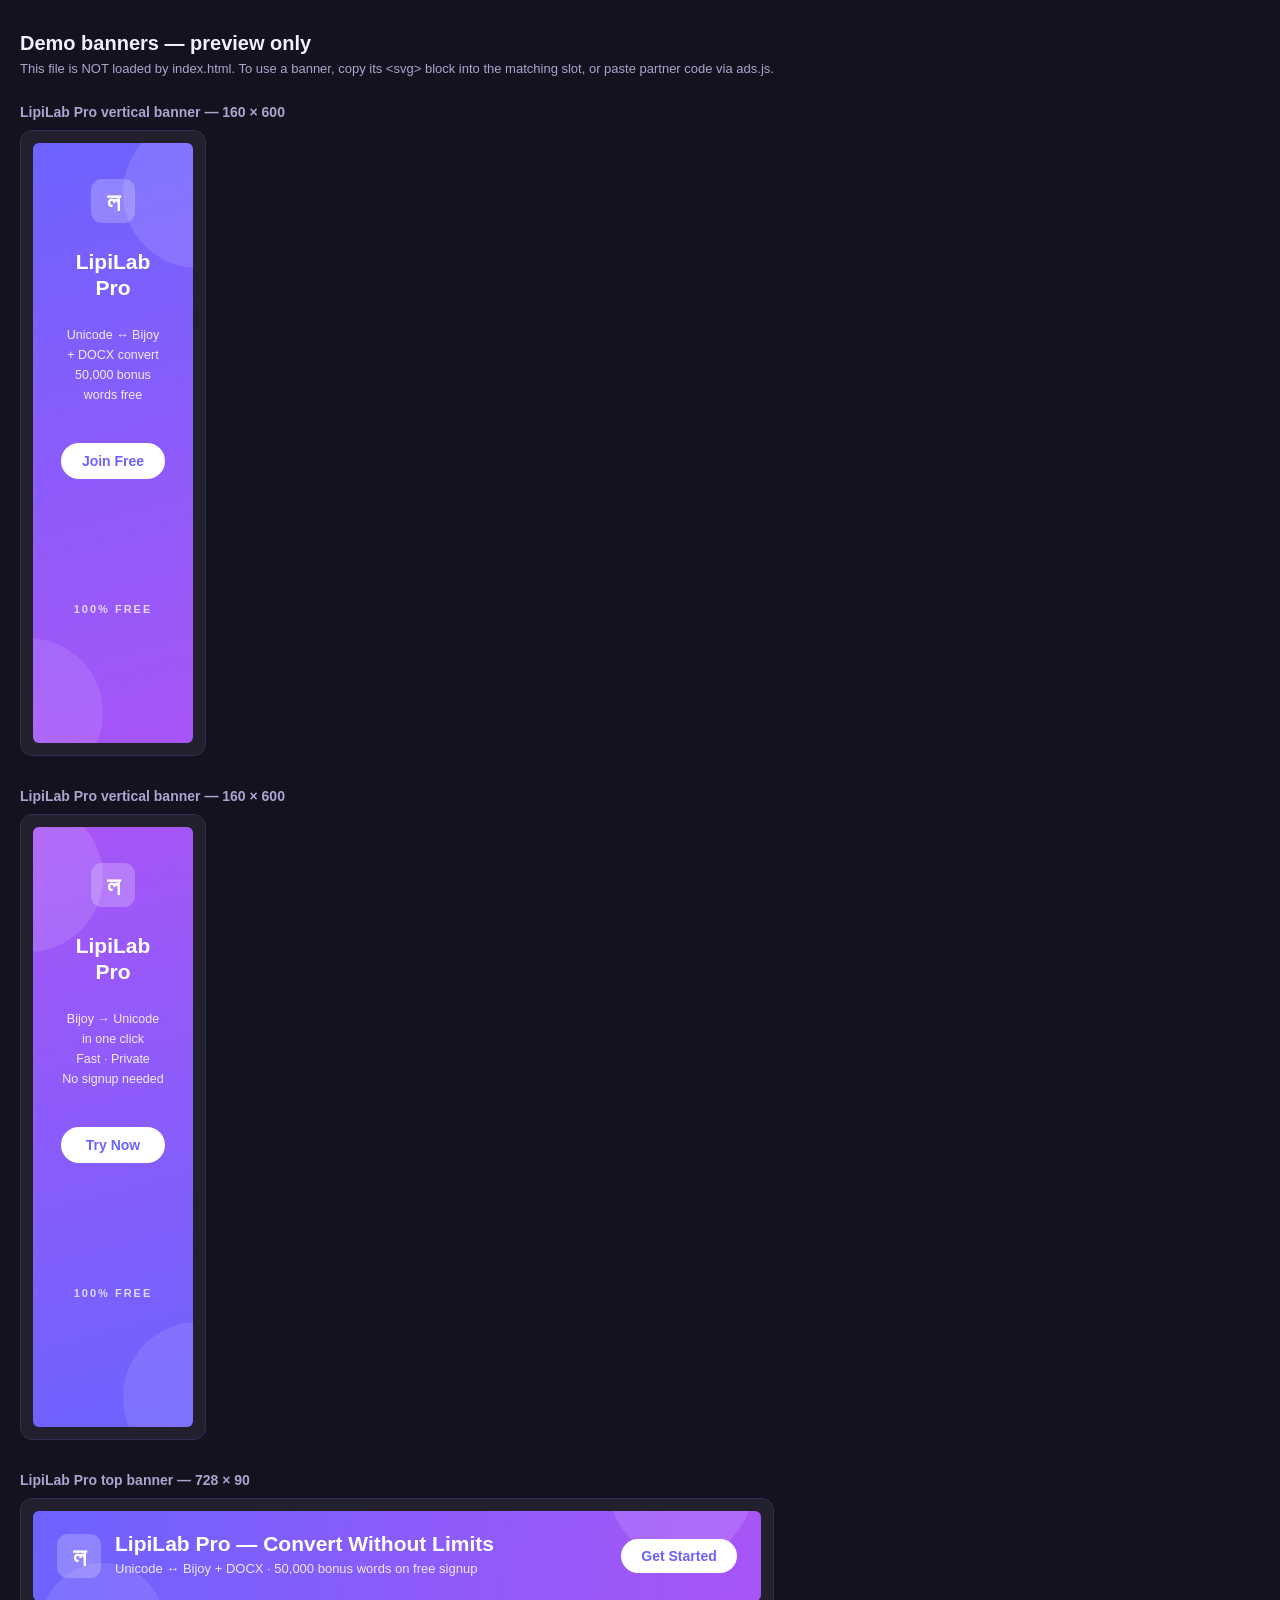
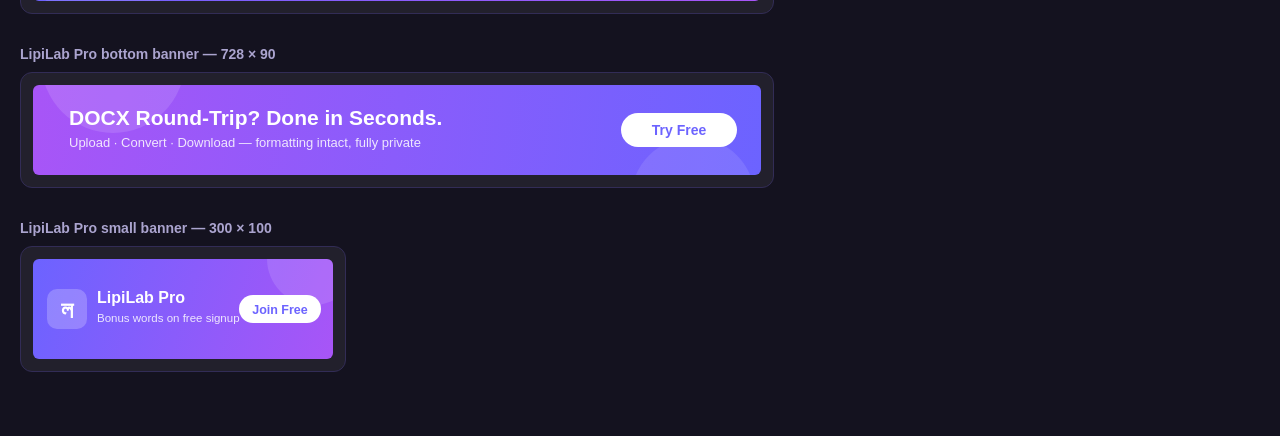
==== demo-banners.html @ 905c6a1e "Update site with points wallet, history and server quota - Split frontend into index/app/styles/part" ====
<!DOCTYPE html>
<html lang="en">
<head>
<meta charset="UTF-8">
<meta name="viewport" content="width=device-width, initial-scale=1.0">
<title>LipiLab — Demo banners (preview only)</title>
<style>
  body{ font-family:Arial,sans-serif; background:#14121f; color:#f2f0fb; margin:0; padding:32px 20px; }
  h1{ font-size:20px; margin:0 0 6px; }
  p.sub{ color:#aba4cf; font-size:13px; margin:0 0 28px; }
  section{ margin:0 0 32px; }
  h2{ font-size:14px; color:#aba4cf; margin:0 0 10px; font-weight:700; }
  .frame{ background:rgba(255,255,255,.06); border:1px solid #322c56; border-radius:12px; padding:12px; }
</style>
</head>
<body>
<h1>Demo banners — preview only</h1>
<p class="sub">This file is NOT loaded by index.html. To use a banner, copy its &lt;svg&gt; block into the matching slot, or paste partner code via ads.js.</p>
<section><h2>LipiLab Pro vertical banner — 160 × 600</h2><div class="frame" style="max-width:160px"><svg viewBox="0 0 160 600" width="100%" style="display:block;height:auto;border-radius:6px" role="img" aria-label="LipiLab Pro vertical banner">
    <defs>
      <linearGradient id="hsRailL" x1="0" y1="0" x2="160" y2="600" gradientUnits="userSpaceOnUse">
        <stop offset="0" stop-color="#6c63ff"/><stop offset="1" stop-color="#a855f7"/>
      </linearGradient>
    </defs>
    <rect width="160" height="600" fill="url(#hsRailL)"/>
    <circle cx="165" cy="50" r="75" fill="#ffffff" opacity="0.12"/>
    <circle cx="-5" cy="570" r="75" fill="#ffffff" opacity="0.10"/>
    <rect x="58" y="36" width="44" height="44" rx="11" fill="#ffffff" opacity="0.22"/>
    <text x="80" y="68" text-anchor="middle" font-family="'Noto Sans Bengali',sans-serif" font-size="26" font-weight="700" fill="#ffffff">ল</text>
    <text x="80" y="126" text-anchor="middle" font-family="Sora,Arial,sans-serif" font-size="21" font-weight="800" fill="#ffffff">LipiLab</text>
    <text x="80" y="152" text-anchor="middle" font-family="Sora,Arial,sans-serif" font-size="21" font-weight="800" fill="#ffffff">Pro</text>
    <text x="80" y="196" text-anchor="middle" font-family="Arial,sans-serif" font-size="12.5" fill="#ffffff" opacity="0.88">Unicode ↔ Bijoy</text>
    <text x="80" y="216" text-anchor="middle" font-family="Arial,sans-serif" font-size="12.5" fill="#ffffff" opacity="0.88">+ DOCX convert</text>
    <text x="80" y="236" text-anchor="middle" font-family="Arial,sans-serif" font-size="12.5" fill="#ffffff" opacity="0.88">50,000 bonus</text>
    <text x="80" y="256" text-anchor="middle" font-family="Arial,sans-serif" font-size="12.5" fill="#ffffff" opacity="0.88">words free</text>
    <rect x="28" y="300" width="104" height="36" rx="18" fill="#ffffff"/>
    <text x="80" y="323" text-anchor="middle" font-family="Arial,sans-serif" font-size="14" font-weight="700" fill="#6c63ff">Join Free</text>
    <text x="80" y="470" text-anchor="middle" font-family="Arial,sans-serif" font-size="11" font-weight="700" letter-spacing="2" fill="#ffffff" opacity="0.75">100% FREE</text>
  </svg></div></section>
<section><h2>LipiLab Pro vertical banner — 160 × 600</h2><div class="frame" style="max-width:160px"><svg viewBox="0 0 160 600" width="100%" style="display:block;height:auto;border-radius:6px" role="img" aria-label="LipiLab Pro vertical banner">
    <defs>
      <linearGradient id="hsRailR" x1="0" y1="0" x2="160" y2="600" gradientUnits="userSpaceOnUse">
        <stop offset="0" stop-color="#a855f7"/><stop offset="1" stop-color="#6c63ff"/>
      </linearGradient>
    </defs>
    <rect width="160" height="600" fill="url(#hsRailR)"/>
    <circle cx="-5" cy="50" r="75" fill="#ffffff" opacity="0.12"/>
    <circle cx="165" cy="570" r="75" fill="#ffffff" opacity="0.10"/>
    <rect x="58" y="36" width="44" height="44" rx="11" fill="#ffffff" opacity="0.22"/>
    <text x="80" y="68" text-anchor="middle" font-family="'Noto Sans Bengali',sans-serif" font-size="26" font-weight="700" fill="#ffffff">ল</text>
    <text x="80" y="126" text-anchor="middle" font-family="Sora,Arial,sans-serif" font-size="21" font-weight="800" fill="#ffffff">LipiLab</text>
    <text x="80" y="152" text-anchor="middle" font-family="Sora,Arial,sans-serif" font-size="21" font-weight="800" fill="#ffffff">Pro</text>
    <text x="80" y="196" text-anchor="middle" font-family="Arial,sans-serif" font-size="12.5" fill="#ffffff" opacity="0.88">Bijoy → Unicode</text>
    <text x="80" y="216" text-anchor="middle" font-family="Arial,sans-serif" font-size="12.5" fill="#ffffff" opacity="0.88">in one click</text>
    <text x="80" y="236" text-anchor="middle" font-family="Arial,sans-serif" font-size="12.5" fill="#ffffff" opacity="0.88">Fast · Private</text>
    <text x="80" y="256" text-anchor="middle" font-family="Arial,sans-serif" font-size="12.5" fill="#ffffff" opacity="0.88">No signup needed</text>
    <rect x="28" y="300" width="104" height="36" rx="18" fill="#ffffff"/>
    <text x="80" y="323" text-anchor="middle" font-family="Arial,sans-serif" font-size="14" font-weight="700" fill="#6c63ff">Try Now</text>
    <text x="80" y="470" text-anchor="middle" font-family="Arial,sans-serif" font-size="11" font-weight="700" letter-spacing="2" fill="#ffffff" opacity="0.75">100% FREE</text>
  </svg></div></section>
<section><h2>LipiLab Pro top banner — 728 × 90</h2><div class="frame" style="max-width:728px"><svg viewBox="0 0 728 90" width="100%" style="display:block;height:auto;border-radius:6px" role="img" aria-label="LipiLab Pro top banner">
      <defs>
        <linearGradient id="hsWideTop" x1="0" y1="0" x2="728" y2="90" gradientUnits="userSpaceOnUse">
          <stop offset="0" stop-color="#6c63ff"/><stop offset="1" stop-color="#a855f7"/>
        </linearGradient>
      </defs>
      <rect width="728" height="90" fill="url(#hsWideTop)"/>
      <circle cx="648" cy="-24" r="72" fill="#ffffff" opacity="0.12"/>
      <circle cx="70" cy="114" r="62" fill="#ffffff" opacity="0.10"/>
      <rect x="24" y="23" width="44" height="44" rx="11" fill="#ffffff" opacity="0.22"/>
      <text x="46" y="55" text-anchor="middle" font-family="'Noto Sans Bengali',sans-serif" font-size="26" font-weight="700" fill="#ffffff">ল</text>
      <text x="82" y="40" font-family="Sora,Arial,sans-serif" font-size="21" font-weight="800" fill="#ffffff">LipiLab Pro — Convert Without Limits</text>
      <text x="82" y="62" font-family="Arial,sans-serif" font-size="13" fill="#ffffff" opacity="0.85">Unicode ↔ Bijoy + DOCX · 50,000 bonus words on free signup</text>
      <rect x="588" y="28" width="116" height="34" rx="17" fill="#ffffff"/>
      <text x="646" y="50" text-anchor="middle" font-family="Arial,sans-serif" font-size="14" font-weight="700" fill="#6c63ff">Get Started</text>
    </svg></div></section>
<section><h2>LipiLab Pro bottom banner — 728 × 90</h2><div class="frame" style="max-width:728px"><svg viewBox="0 0 728 90" width="100%" style="display:block;height:auto;border-radius:6px" role="img" aria-label="LipiLab Pro bottom banner">
      <defs>
        <linearGradient id="hsWideBottom" x1="0" y1="0" x2="728" y2="90" gradientUnits="userSpaceOnUse">
          <stop offset="0" stop-color="#a855f7"/><stop offset="1" stop-color="#6c63ff"/>
        </linearGradient>
      </defs>
      <rect width="728" height="90" fill="url(#hsWideBottom)"/>
      <circle cx="80" cy="-24" r="72" fill="#ffffff" opacity="0.12"/>
      <circle cx="660" cy="114" r="62" fill="#ffffff" opacity="0.10"/>
      <text x="36" y="40" font-family="Sora,Arial,sans-serif" font-size="21" font-weight="800" fill="#ffffff">DOCX Round-Trip? Done in Seconds.</text>
      <text x="36" y="62" font-family="Arial,sans-serif" font-size="13" fill="#ffffff" opacity="0.85">Upload · Convert · Download — formatting intact, fully private</text>
      <rect x="588" y="28" width="116" height="34" rx="17" fill="#ffffff"/>
      <text x="646" y="50" text-anchor="middle" font-family="Arial,sans-serif" font-size="14" font-weight="700" fill="#6c63ff">Try Free</text>
    </svg></div></section>
<section><h2>LipiLab Pro small banner — 300 × 100</h2><div class="frame" style="max-width:300px"><svg viewBox="0 0 300 100" width="100%" style="display:block;height:auto;border-radius:6px" role="img" aria-label="LipiLab Pro small banner">
      <defs>
        <linearGradient id="hsPost" x1="0" y1="0" x2="300" y2="100" gradientUnits="userSpaceOnUse">
          <stop offset="0" stop-color="#6c63ff"/><stop offset="1" stop-color="#a855f7"/>
        </linearGradient>
      </defs>
      <rect width="300" height="100" fill="url(#hsPost)"/>
      <circle cx="280" cy="0" r="46" fill="#ffffff" opacity="0.12"/>
      <rect x="14" y="30" width="40" height="40" rx="10" fill="#ffffff" opacity="0.22"/>
      <text x="34" y="59" text-anchor="middle" font-family="'Noto Sans Bengali',sans-serif" font-size="24" font-weight="700" fill="#ffffff">ল</text>
      <text x="64" y="44" font-family="Sora,Arial,sans-serif" font-size="16" font-weight="800" fill="#ffffff">LipiLab Pro</text>
      <text x="64" y="63" font-family="Arial,sans-serif" font-size="11.5" fill="#ffffff" opacity="0.85">Bonus words on free signup</text>
      <rect x="206" y="36" width="82" height="28" rx="14" fill="#ffffff"/>
      <text x="247" y="55" text-anchor="middle" font-family="Arial,sans-serif" font-size="12.5" font-weight="700" fill="#6c63ff">Join Free</text>
    </svg></div></section>
</body>
</html>
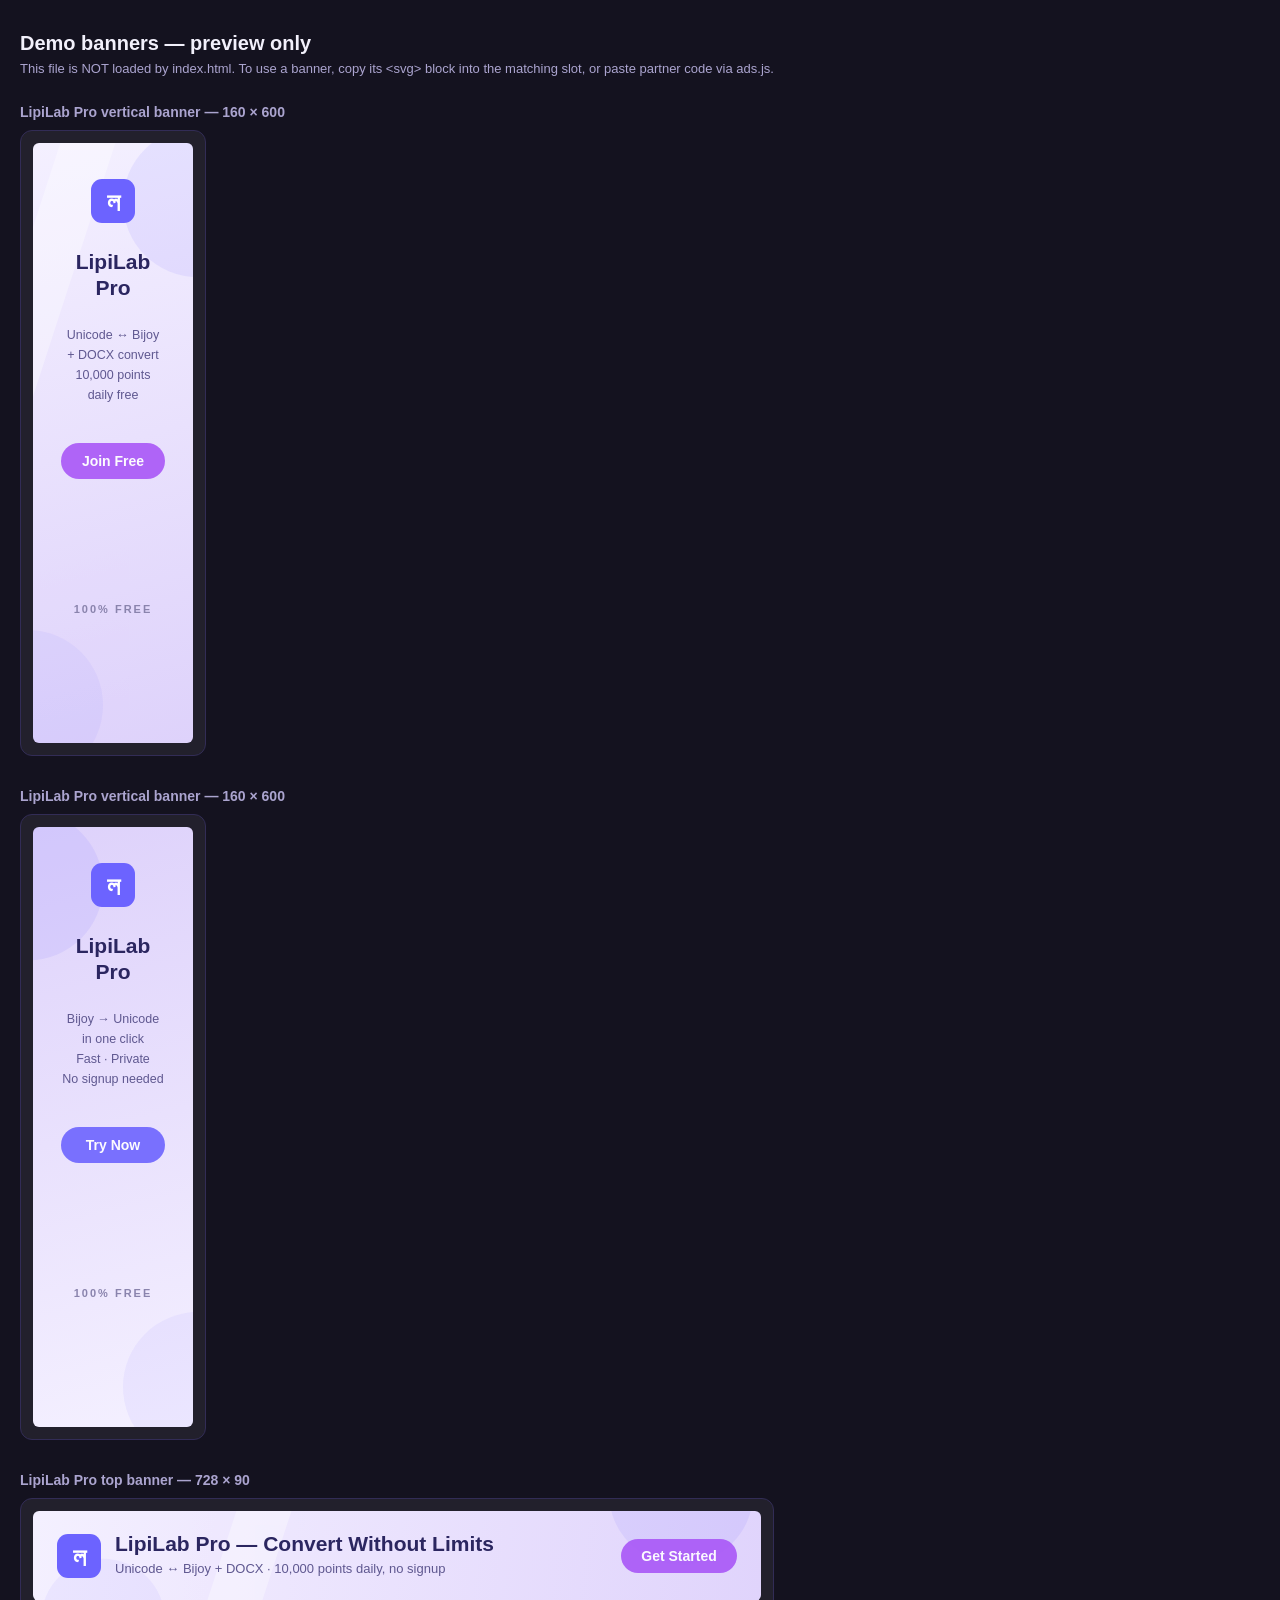
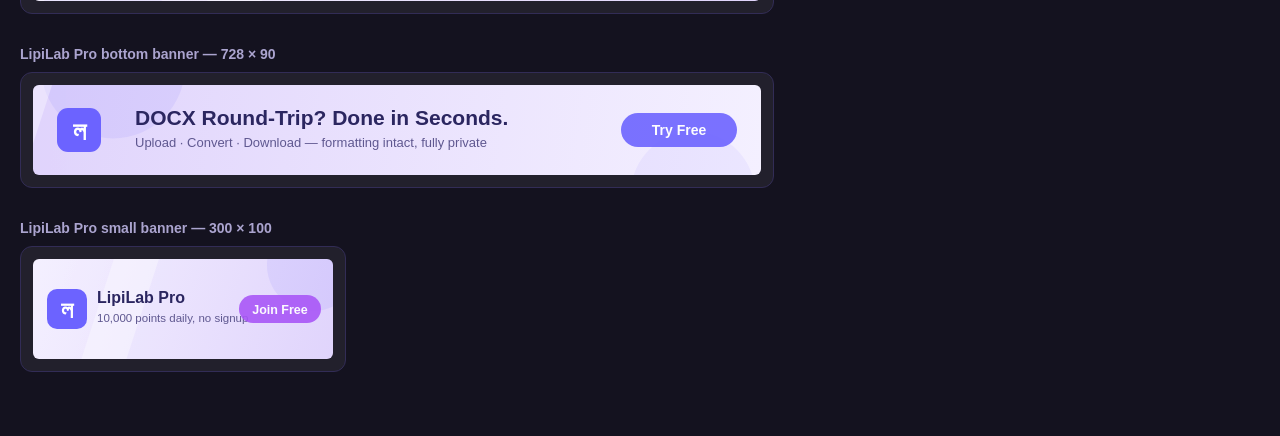
==== commit 40980f00: "Soften banners with animation and light theme - Light lavender banners with shimmer, float and butto" ====
--- a/demo-banners.html
+++ b/demo-banners.html
@@ -19,89 +19,164 @@
 <section><h2>LipiLab Pro vertical banner — 160 × 600</h2><div class="frame" style="max-width:160px"><svg viewBox="0 0 160 600" width="100%" style="display:block;height:auto;border-radius:6px" role="img" aria-label="LipiLab Pro vertical banner">
     <defs>
       <linearGradient id="hsRailL" x1="0" y1="0" x2="160" y2="600" gradientUnits="userSpaceOnUse">
+        <stop offset="0" stop-color="#f4f0ff"/><stop offset="1" stop-color="#ded2fb"/>
+      </linearGradient>
+      <linearGradient id="hsRailLBtn" x1="0" y1="0" x2="104" y2="36" gradientUnits="userSpaceOnUse">
         <stop offset="0" stop-color="#6c63ff"/><stop offset="1" stop-color="#a855f7"/>
       </linearGradient>
     </defs>
     <rect width="160" height="600" fill="url(#hsRailL)"/>
-    <circle cx="165" cy="50" r="75" fill="#ffffff" opacity="0.12"/>
-    <circle cx="-5" cy="570" r="75" fill="#ffffff" opacity="0.10"/>
-    <rect x="58" y="36" width="44" height="44" rx="11" fill="#ffffff" opacity="0.22"/>
+    <circle cx="165" cy="50" r="75" fill="#6c63ff" opacity="0.10">
+      <animate attributeName="cy" values="50;72;50" dur="6s" repeatCount="indefinite"/>
+    </circle>
+    <circle cx="-5" cy="570" r="75" fill="#6c63ff" opacity="0.07">
+      <animate attributeName="cy" values="570;548;570" dur="7s" repeatCount="indefinite"/>
+    </circle>
+    <g opacity="0.35" transform="skewX(-18)">
+      <rect x="-90" y="-40" width="55" height="700" fill="#ffffff">
+        <animateTransform attributeName="transform" type="translate" from="0 0" to="420 0" dur="4.5s" repeatCount="indefinite"/>
+      </rect>
+    </g>
+    <rect x="58" y="36" width="44" height="44" rx="11" fill="#6c63ff"/>
     <text x="80" y="68" text-anchor="middle" font-family="'Noto Sans Bengali',sans-serif" font-size="26" font-weight="700" fill="#ffffff">ল</text>
-    <text x="80" y="126" text-anchor="middle" font-family="Sora,Arial,sans-serif" font-size="21" font-weight="800" fill="#ffffff">LipiLab</text>
-    <text x="80" y="152" text-anchor="middle" font-family="Sora,Arial,sans-serif" font-size="21" font-weight="800" fill="#ffffff">Pro</text>
-    <text x="80" y="196" text-anchor="middle" font-family="Arial,sans-serif" font-size="12.5" fill="#ffffff" opacity="0.88">Unicode ↔ Bijoy</text>
-    <text x="80" y="216" text-anchor="middle" font-family="Arial,sans-serif" font-size="12.5" fill="#ffffff" opacity="0.88">+ DOCX convert</text>
-    <text x="80" y="236" text-anchor="middle" font-family="Arial,sans-serif" font-size="12.5" fill="#ffffff" opacity="0.88">50,000 bonus</text>
-    <text x="80" y="256" text-anchor="middle" font-family="Arial,sans-serif" font-size="12.5" fill="#ffffff" opacity="0.88">words free</text>
-    <rect x="28" y="300" width="104" height="36" rx="18" fill="#ffffff"/>
-    <text x="80" y="323" text-anchor="middle" font-family="Arial,sans-serif" font-size="14" font-weight="700" fill="#6c63ff">Join Free</text>
-    <text x="80" y="470" text-anchor="middle" font-family="Arial,sans-serif" font-size="11" font-weight="700" letter-spacing="2" fill="#ffffff" opacity="0.75">100% FREE</text>
+    <text x="80" y="126" text-anchor="middle" font-family="Sora,Arial,sans-serif" font-size="21" font-weight="800" fill="#2b2660">LipiLab</text>
+    <text x="80" y="152" text-anchor="middle" font-family="Sora,Arial,sans-serif" font-size="21" font-weight="800" fill="#2b2660">Pro</text>
+    <text x="80" y="196" text-anchor="middle" font-family="Arial,sans-serif" font-size="12.5" fill="#5f5890">Unicode ↔ Bijoy</text>
+    <text x="80" y="216" text-anchor="middle" font-family="Arial,sans-serif" font-size="12.5" fill="#5f5890">+ DOCX convert</text>
+    <text x="80" y="236" text-anchor="middle" font-family="Arial,sans-serif" font-size="12.5" fill="#5f5890">10,000 points</text>
+    <text x="80" y="256" text-anchor="middle" font-family="Arial,sans-serif" font-size="12.5" fill="#5f5890">daily free</text>
+    <g>
+      <animate attributeName="opacity" values="1;0.88;1" dur="2.4s" repeatCount="indefinite"/>
+      <rect x="28" y="300" width="104" height="36" rx="18" fill="url(#hsRailLBtn)"/>
+      <text x="80" y="323" text-anchor="middle" font-family="Arial,sans-serif" font-size="14" font-weight="700" fill="#ffffff">Join Free</text>
+    </g>
+    <text x="80" y="470" text-anchor="middle" font-family="Arial,sans-serif" font-size="11" font-weight="700" letter-spacing="2" fill="#8a84ad">100% FREE</text>
   </svg></div></section>
 <section><h2>LipiLab Pro vertical banner — 160 × 600</h2><div class="frame" style="max-width:160px"><svg viewBox="0 0 160 600" width="100%" style="display:block;height:auto;border-radius:6px" role="img" aria-label="LipiLab Pro vertical banner">
     <defs>
       <linearGradient id="hsRailR" x1="0" y1="0" x2="160" y2="600" gradientUnits="userSpaceOnUse">
+        <stop offset="0" stop-color="#ded2fb"/><stop offset="1" stop-color="#f4f0ff"/>
+      </linearGradient>
+      <linearGradient id="hsRailRBtn" x1="0" y1="0" x2="104" y2="36" gradientUnits="userSpaceOnUse">
         <stop offset="0" stop-color="#a855f7"/><stop offset="1" stop-color="#6c63ff"/>
       </linearGradient>
     </defs>
     <rect width="160" height="600" fill="url(#hsRailR)"/>
-    <circle cx="-5" cy="50" r="75" fill="#ffffff" opacity="0.12"/>
-    <circle cx="165" cy="570" r="75" fill="#ffffff" opacity="0.10"/>
-    <rect x="58" y="36" width="44" height="44" rx="11" fill="#ffffff" opacity="0.22"/>
+    <circle cx="-5" cy="50" r="75" fill="#6c63ff" opacity="0.10">
+      <animate attributeName="cy" values="50;72;50" dur="6.5s" repeatCount="indefinite"/>
+    </circle>
+    <circle cx="165" cy="570" r="75" fill="#6c63ff" opacity="0.07">
+      <animate attributeName="cy" values="570;548;570" dur="5.5s" repeatCount="indefinite"/>
+    </circle>
+    <g opacity="0.35" transform="skewX(-18)">
+      <rect x="-90" y="-40" width="55" height="700" fill="#ffffff">
+        <animateTransform attributeName="transform" type="translate" from="0 0" to="420 0" dur="5s" begin="1s" repeatCount="indefinite"/>
+      </rect>
+    </g>
+    <rect x="58" y="36" width="44" height="44" rx="11" fill="#6c63ff"/>
     <text x="80" y="68" text-anchor="middle" font-family="'Noto Sans Bengali',sans-serif" font-size="26" font-weight="700" fill="#ffffff">ল</text>
-    <text x="80" y="126" text-anchor="middle" font-family="Sora,Arial,sans-serif" font-size="21" font-weight="800" fill="#ffffff">LipiLab</text>
-    <text x="80" y="152" text-anchor="middle" font-family="Sora,Arial,sans-serif" font-size="21" font-weight="800" fill="#ffffff">Pro</text>
-    <text x="80" y="196" text-anchor="middle" font-family="Arial,sans-serif" font-size="12.5" fill="#ffffff" opacity="0.88">Bijoy → Unicode</text>
-    <text x="80" y="216" text-anchor="middle" font-family="Arial,sans-serif" font-size="12.5" fill="#ffffff" opacity="0.88">in one click</text>
-    <text x="80" y="236" text-anchor="middle" font-family="Arial,sans-serif" font-size="12.5" fill="#ffffff" opacity="0.88">Fast · Private</text>
-    <text x="80" y="256" text-anchor="middle" font-family="Arial,sans-serif" font-size="12.5" fill="#ffffff" opacity="0.88">No signup needed</text>
-    <rect x="28" y="300" width="104" height="36" rx="18" fill="#ffffff"/>
-    <text x="80" y="323" text-anchor="middle" font-family="Arial,sans-serif" font-size="14" font-weight="700" fill="#6c63ff">Try Now</text>
-    <text x="80" y="470" text-anchor="middle" font-family="Arial,sans-serif" font-size="11" font-weight="700" letter-spacing="2" fill="#ffffff" opacity="0.75">100% FREE</text>
+    <text x="80" y="126" text-anchor="middle" font-family="Sora,Arial,sans-serif" font-size="21" font-weight="800" fill="#2b2660">LipiLab</text>
+    <text x="80" y="152" text-anchor="middle" font-family="Sora,Arial,sans-serif" font-size="21" font-weight="800" fill="#2b2660">Pro</text>
+    <text x="80" y="196" text-anchor="middle" font-family="Arial,sans-serif" font-size="12.5" fill="#5f5890">Bijoy → Unicode</text>
+    <text x="80" y="216" text-anchor="middle" font-family="Arial,sans-serif" font-size="12.5" fill="#5f5890">in one click</text>
+    <text x="80" y="236" text-anchor="middle" font-family="Arial,sans-serif" font-size="12.5" fill="#5f5890">Fast · Private</text>
+    <text x="80" y="256" text-anchor="middle" font-family="Arial,sans-serif" font-size="12.5" fill="#5f5890">No signup needed</text>
+    <g>
+      <animate attributeName="opacity" values="1;0.88;1" dur="2.8s" repeatCount="indefinite"/>
+      <rect x="28" y="300" width="104" height="36" rx="18" fill="url(#hsRailRBtn)"/>
+      <text x="80" y="323" text-anchor="middle" font-family="Arial,sans-serif" font-size="14" font-weight="700" fill="#ffffff">Try Now</text>
+    </g>
+    <text x="80" y="470" text-anchor="middle" font-family="Arial,sans-serif" font-size="11" font-weight="700" letter-spacing="2" fill="#8a84ad">100% FREE</text>
   </svg></div></section>
 <section><h2>LipiLab Pro top banner — 728 × 90</h2><div class="frame" style="max-width:728px"><svg viewBox="0 0 728 90" width="100%" style="display:block;height:auto;border-radius:6px" role="img" aria-label="LipiLab Pro top banner">
       <defs>
         <linearGradient id="hsWideTop" x1="0" y1="0" x2="728" y2="90" gradientUnits="userSpaceOnUse">
+          <stop offset="0" stop-color="#f4f0ff"/><stop offset="1" stop-color="#e0d4fc"/>
+        </linearGradient>
+        <linearGradient id="hsWideTopBtn" x1="0" y1="0" x2="116" y2="34" gradientUnits="userSpaceOnUse">
           <stop offset="0" stop-color="#6c63ff"/><stop offset="1" stop-color="#a855f7"/>
         </linearGradient>
       </defs>
       <rect width="728" height="90" fill="url(#hsWideTop)"/>
-      <circle cx="648" cy="-24" r="72" fill="#ffffff" opacity="0.12"/>
-      <circle cx="70" cy="114" r="62" fill="#ffffff" opacity="0.10"/>
-      <rect x="24" y="23" width="44" height="44" rx="11" fill="#ffffff" opacity="0.22"/>
+      <circle cx="648" cy="-24" r="72" fill="#6c63ff" opacity="0.10">
+        <animate attributeName="cy" values="-24;-10;-24" dur="6s" repeatCount="indefinite"/>
+      </circle>
+      <circle cx="70" cy="114" r="62" fill="#6c63ff" opacity="0.07">
+        <animate attributeName="cy" values="114;102;114" dur="7s" repeatCount="indefinite"/>
+      </circle>
+      <g opacity="0.35" transform="skewX(-18)">
+        <rect x="-90" y="-40" width="55" height="200" fill="#ffffff">
+          <animateTransform attributeName="transform" type="translate" from="0 0" to="1050 0" dur="4.5s" repeatCount="indefinite"/>
+        </rect>
+      </g>
+      <rect x="24" y="23" width="44" height="44" rx="11" fill="#6c63ff"/>
       <text x="46" y="55" text-anchor="middle" font-family="'Noto Sans Bengali',sans-serif" font-size="26" font-weight="700" fill="#ffffff">ল</text>
-      <text x="82" y="40" font-family="Sora,Arial,sans-serif" font-size="21" font-weight="800" fill="#ffffff">LipiLab Pro — Convert Without Limits</text>
-      <text x="82" y="62" font-family="Arial,sans-serif" font-size="13" fill="#ffffff" opacity="0.85">Unicode ↔ Bijoy + DOCX · 50,000 bonus words on free signup</text>
-      <rect x="588" y="28" width="116" height="34" rx="17" fill="#ffffff"/>
-      <text x="646" y="50" text-anchor="middle" font-family="Arial,sans-serif" font-size="14" font-weight="700" fill="#6c63ff">Get Started</text>
+      <text x="82" y="40" font-family="Sora,Arial,sans-serif" font-size="21" font-weight="800" fill="#2b2660">LipiLab Pro — Convert Without Limits</text>
+      <text x="82" y="62" font-family="Arial,sans-serif" font-size="13" fill="#5f5890">Unicode ↔ Bijoy + DOCX · 10,000 points daily, no signup</text>
+      <g>
+        <animate attributeName="opacity" values="1;0.88;1" dur="2.4s" repeatCount="indefinite"/>
+        <rect x="588" y="28" width="116" height="34" rx="17" fill="url(#hsWideTopBtn)"/>
+        <text x="646" y="50" text-anchor="middle" font-family="Arial,sans-serif" font-size="14" font-weight="700" fill="#ffffff">Get Started</text>
+      </g>
     </svg></div></section>
 <section><h2>LipiLab Pro bottom banner — 728 × 90</h2><div class="frame" style="max-width:728px"><svg viewBox="0 0 728 90" width="100%" style="display:block;height:auto;border-radius:6px" role="img" aria-label="LipiLab Pro bottom banner">
       <defs>
         <linearGradient id="hsWideBottom" x1="0" y1="0" x2="728" y2="90" gradientUnits="userSpaceOnUse">
+          <stop offset="0" stop-color="#e0d4fc"/><stop offset="1" stop-color="#f4f0ff"/>
+        </linearGradient>
+        <linearGradient id="hsWideBottomBtn" x1="0" y1="0" x2="116" y2="34" gradientUnits="userSpaceOnUse">
           <stop offset="0" stop-color="#a855f7"/><stop offset="1" stop-color="#6c63ff"/>
         </linearGradient>
       </defs>
       <rect width="728" height="90" fill="url(#hsWideBottom)"/>
-      <circle cx="80" cy="-24" r="72" fill="#ffffff" opacity="0.12"/>
-      <circle cx="660" cy="114" r="62" fill="#ffffff" opacity="0.10"/>
-      <text x="36" y="40" font-family="Sora,Arial,sans-serif" font-size="21" font-weight="800" fill="#ffffff">DOCX Round-Trip? Done in Seconds.</text>
-      <text x="36" y="62" font-family="Arial,sans-serif" font-size="13" fill="#ffffff" opacity="0.85">Upload · Convert · Download — formatting intact, fully private</text>
-      <rect x="588" y="28" width="116" height="34" rx="17" fill="#ffffff"/>
-      <text x="646" y="50" text-anchor="middle" font-family="Arial,sans-serif" font-size="14" font-weight="700" fill="#6c63ff">Try Free</text>
+      <circle cx="80" cy="-24" r="72" fill="#6c63ff" opacity="0.10">
+        <animate attributeName="cy" values="-24;-10;-24" dur="6.5s" repeatCount="indefinite"/>
+      </circle>
+      <circle cx="660" cy="114" r="62" fill="#6c63ff" opacity="0.07">
+        <animate attributeName="cy" values="114;102;114" dur="5.5s" repeatCount="indefinite"/>
+      </circle>
+      <g opacity="0.35" transform="skewX(-18)">
+        <rect x="-90" y="-40" width="55" height="200" fill="#ffffff">
+          <animateTransform attributeName="transform" type="translate" from="0 0" to="1050 0" dur="5s" begin="1s" repeatCount="indefinite"/>
+        </rect>
+      </g>
+      <rect x="24" y="23" width="44" height="44" rx="11" fill="#6c63ff"/>
+      <text x="46" y="55" text-anchor="middle" font-family="'Noto Sans Bengali',sans-serif" font-size="26" font-weight="700" fill="#ffffff">ল</text>
+      <text x="102" y="40" font-family="Sora,Arial,sans-serif" font-size="21" font-weight="800" fill="#2b2660">DOCX Round-Trip? Done in Seconds.</text>
+      <text x="102" y="62" font-family="Arial,sans-serif" font-size="13" fill="#5f5890">Upload · Convert · Download — formatting intact, fully private</text>
+      <g>
+        <animate attributeName="opacity" values="1;0.88;1" dur="2.8s" repeatCount="indefinite"/>
+        <rect x="588" y="28" width="116" height="34" rx="17" fill="url(#hsWideBottomBtn)"/>
+        <text x="646" y="50" text-anchor="middle" font-family="Arial,sans-serif" font-size="14" font-weight="700" fill="#ffffff">Try Free</text>
+      </g>
     </svg></div></section>
 <section><h2>LipiLab Pro small banner — 300 × 100</h2><div class="frame" style="max-width:300px"><svg viewBox="0 0 300 100" width="100%" style="display:block;height:auto;border-radius:6px" role="img" aria-label="LipiLab Pro small banner">
       <defs>
         <linearGradient id="hsPost" x1="0" y1="0" x2="300" y2="100" gradientUnits="userSpaceOnUse">
+          <stop offset="0" stop-color="#f4f0ff"/><stop offset="1" stop-color="#e0d4fc"/>
+        </linearGradient>
+        <linearGradient id="hsPostBtn" x1="0" y1="0" x2="82" y2="28" gradientUnits="userSpaceOnUse">
           <stop offset="0" stop-color="#6c63ff"/><stop offset="1" stop-color="#a855f7"/>
         </linearGradient>
       </defs>
       <rect width="300" height="100" fill="url(#hsPost)"/>
-      <circle cx="280" cy="0" r="46" fill="#ffffff" opacity="0.12"/>
-      <rect x="14" y="30" width="40" height="40" rx="10" fill="#ffffff" opacity="0.22"/>
+      <circle cx="280" cy="0" r="46" fill="#6c63ff" opacity="0.10">
+        <animate attributeName="cy" values="0;12;0" dur="5s" repeatCount="indefinite"/>
+      </circle>
+      <g opacity="0.35" transform="skewX(-18)">
+        <rect x="-70" y="-40" width="45" height="200" fill="#ffffff">
+          <animateTransform attributeName="transform" type="translate" from="0 0" to="480 0" dur="4s" repeatCount="indefinite"/>
+        </rect>
+      </g>
+      <rect x="14" y="30" width="40" height="40" rx="10" fill="#6c63ff"/>
       <text x="34" y="59" text-anchor="middle" font-family="'Noto Sans Bengali',sans-serif" font-size="24" font-weight="700" fill="#ffffff">ল</text>
-      <text x="64" y="44" font-family="Sora,Arial,sans-serif" font-size="16" font-weight="800" fill="#ffffff">LipiLab Pro</text>
-      <text x="64" y="63" font-family="Arial,sans-serif" font-size="11.5" fill="#ffffff" opacity="0.85">Bonus words on free signup</text>
-      <rect x="206" y="36" width="82" height="28" rx="14" fill="#ffffff"/>
-      <text x="247" y="55" text-anchor="middle" font-family="Arial,sans-serif" font-size="12.5" font-weight="700" fill="#6c63ff">Join Free</text>
+      <text x="64" y="44" font-family="Sora,Arial,sans-serif" font-size="16" font-weight="800" fill="#2b2660">LipiLab Pro</text>
+      <text x="64" y="63" font-family="Arial,sans-serif" font-size="11.5" fill="#5f5890">10,000 points daily, no signup</text>
+      <g>
+        <animate attributeName="opacity" values="1;0.88;1" dur="2.4s" repeatCount="indefinite"/>
+        <rect x="206" y="36" width="82" height="28" rx="14" fill="url(#hsPostBtn)"/>
+        <text x="247" y="55" text-anchor="middle" font-family="Arial,sans-serif" font-size="12.5" font-weight="700" fill="#ffffff">Join Free</text>
+      </g>
     </svg></div></section>
 </body>
 </html>
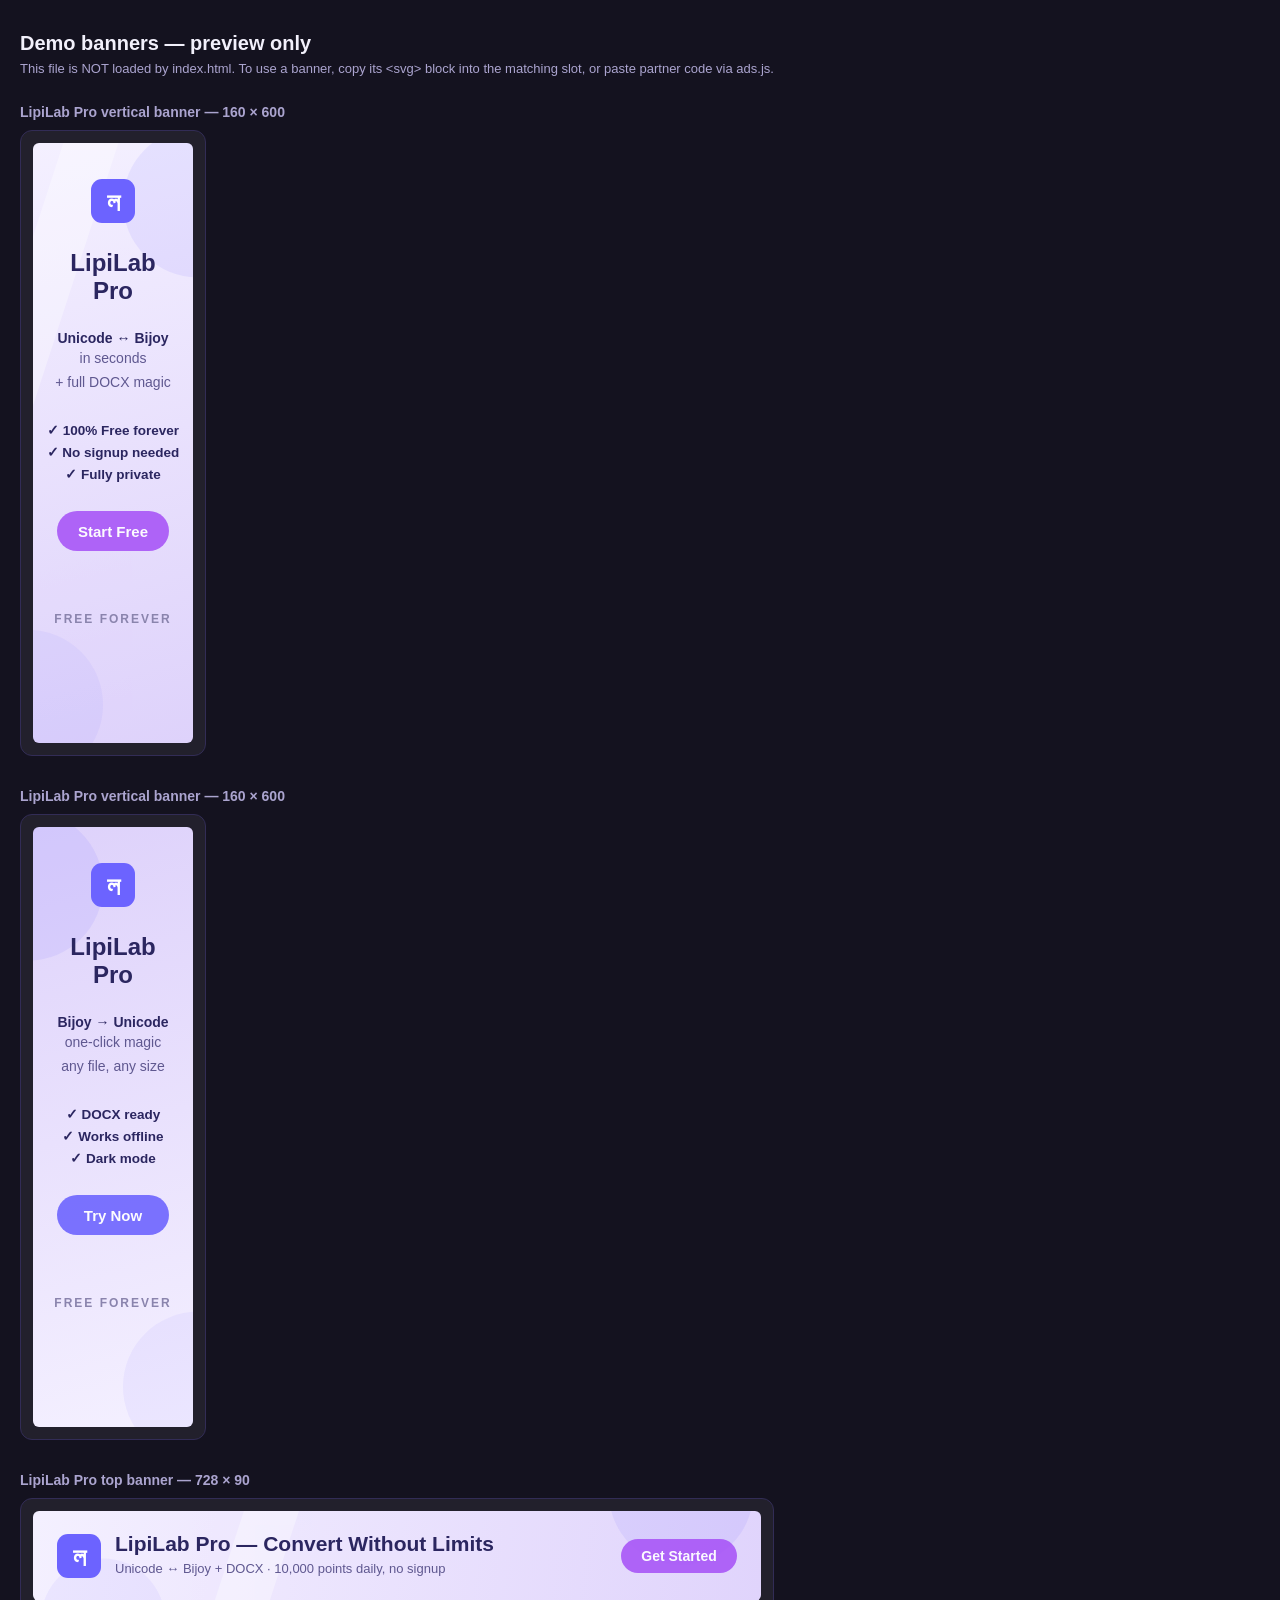
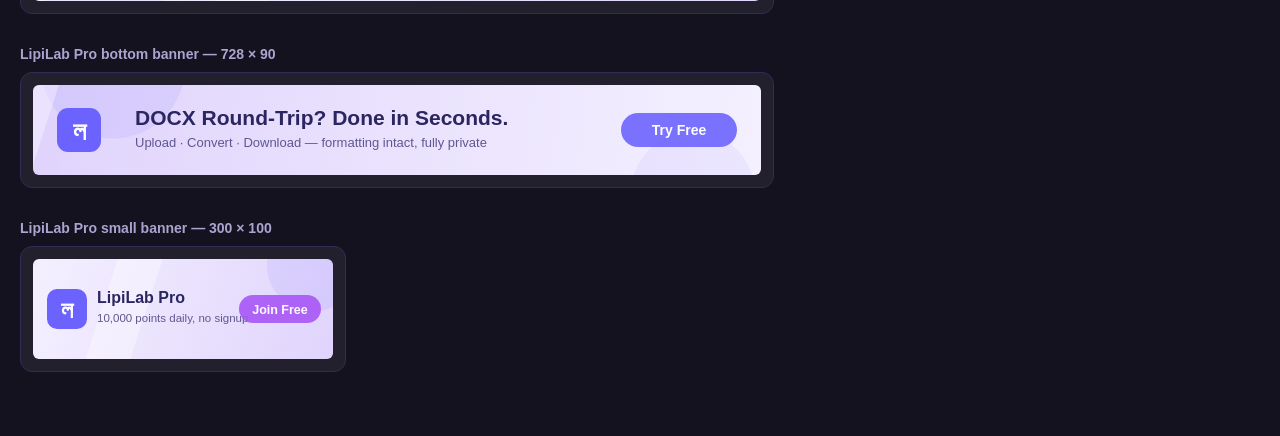
==== commit 6d650915: "Add Features board, bigger side banners and black strokes - Header Features button with animated not" ====
--- a/demo-banners.html
+++ b/demo-banners.html
@@ -39,18 +39,20 @@
     </g>
     <rect x="58" y="36" width="44" height="44" rx="11" fill="#6c63ff"/>
     <text x="80" y="68" text-anchor="middle" font-family="'Noto Sans Bengali',sans-serif" font-size="26" font-weight="700" fill="#ffffff">ল</text>
-    <text x="80" y="126" text-anchor="middle" font-family="Sora,Arial,sans-serif" font-size="21" font-weight="800" fill="#2b2660">LipiLab</text>
-    <text x="80" y="152" text-anchor="middle" font-family="Sora,Arial,sans-serif" font-size="21" font-weight="800" fill="#2b2660">Pro</text>
-    <text x="80" y="196" text-anchor="middle" font-family="Arial,sans-serif" font-size="12.5" fill="#5f5890">Unicode ↔ Bijoy</text>
-    <text x="80" y="216" text-anchor="middle" font-family="Arial,sans-serif" font-size="12.5" fill="#5f5890">+ DOCX convert</text>
-    <text x="80" y="236" text-anchor="middle" font-family="Arial,sans-serif" font-size="12.5" fill="#5f5890">10,000 points</text>
-    <text x="80" y="256" text-anchor="middle" font-family="Arial,sans-serif" font-size="12.5" fill="#5f5890">daily free</text>
+    <text x="80" y="128" text-anchor="middle" font-family="Sora,Arial,sans-serif" font-size="24" font-weight="800" fill="#2b2660">LipiLab</text>
+    <text x="80" y="156" text-anchor="middle" font-family="Sora,Arial,sans-serif" font-size="24" font-weight="800" fill="#2b2660">Pro</text>
+    <text x="80" y="200" text-anchor="middle" font-family="Arial,sans-serif" font-size="14" font-weight="700" fill="#2b2660">Unicode ↔ Bijoy</text>
+    <text x="80" y="220" text-anchor="middle" font-family="Arial,sans-serif" font-size="14" fill="#5f5890">in seconds</text>
+    <text x="80" y="244" text-anchor="middle" font-family="Arial,sans-serif" font-size="14" fill="#5f5890">+ full DOCX magic</text>
+    <text x="80" y="292" text-anchor="middle" font-family="Arial,sans-serif" font-size="13.5" font-weight="700" fill="#2b2660">✓ 100% Free forever</text>
+    <text x="80" y="314" text-anchor="middle" font-family="Arial,sans-serif" font-size="13.5" font-weight="700" fill="#2b2660">✓ No signup needed</text>
+    <text x="80" y="336" text-anchor="middle" font-family="Arial,sans-serif" font-size="13.5" font-weight="700" fill="#2b2660">✓ Fully private</text>
     <g>
       <animate attributeName="opacity" values="1;0.88;1" dur="2.4s" repeatCount="indefinite"/>
-      <rect x="28" y="300" width="104" height="36" rx="18" fill="url(#hsRailLBtn)"/>
-      <text x="80" y="323" text-anchor="middle" font-family="Arial,sans-serif" font-size="14" font-weight="700" fill="#ffffff">Join Free</text>
+      <rect x="24" y="368" width="112" height="40" rx="20" fill="url(#hsRailLBtn)"/>
+      <text x="80" y="394" text-anchor="middle" font-family="Arial,sans-serif" font-size="15" font-weight="700" fill="#ffffff">Start Free</text>
     </g>
-    <text x="80" y="470" text-anchor="middle" font-family="Arial,sans-serif" font-size="11" font-weight="700" letter-spacing="2" fill="#8a84ad">100% FREE</text>
+    <text x="80" y="480" text-anchor="middle" font-family="Arial,sans-serif" font-size="12" font-weight="700" letter-spacing="2" fill="#8a84ad">FREE FOREVER</text>
   </svg></div></section>
 <section><h2>LipiLab Pro vertical banner — 160 × 600</h2><div class="frame" style="max-width:160px"><svg viewBox="0 0 160 600" width="100%" style="display:block;height:auto;border-radius:6px" role="img" aria-label="LipiLab Pro vertical banner">
     <defs>
@@ -75,18 +77,20 @@
     </g>
     <rect x="58" y="36" width="44" height="44" rx="11" fill="#6c63ff"/>
     <text x="80" y="68" text-anchor="middle" font-family="'Noto Sans Bengali',sans-serif" font-size="26" font-weight="700" fill="#ffffff">ল</text>
-    <text x="80" y="126" text-anchor="middle" font-family="Sora,Arial,sans-serif" font-size="21" font-weight="800" fill="#2b2660">LipiLab</text>
-    <text x="80" y="152" text-anchor="middle" font-family="Sora,Arial,sans-serif" font-size="21" font-weight="800" fill="#2b2660">Pro</text>
-    <text x="80" y="196" text-anchor="middle" font-family="Arial,sans-serif" font-size="12.5" fill="#5f5890">Bijoy → Unicode</text>
-    <text x="80" y="216" text-anchor="middle" font-family="Arial,sans-serif" font-size="12.5" fill="#5f5890">in one click</text>
-    <text x="80" y="236" text-anchor="middle" font-family="Arial,sans-serif" font-size="12.5" fill="#5f5890">Fast · Private</text>
-    <text x="80" y="256" text-anchor="middle" font-family="Arial,sans-serif" font-size="12.5" fill="#5f5890">No signup needed</text>
+    <text x="80" y="128" text-anchor="middle" font-family="Sora,Arial,sans-serif" font-size="24" font-weight="800" fill="#2b2660">LipiLab</text>
+    <text x="80" y="156" text-anchor="middle" font-family="Sora,Arial,sans-serif" font-size="24" font-weight="800" fill="#2b2660">Pro</text>
+    <text x="80" y="200" text-anchor="middle" font-family="Arial,sans-serif" font-size="14" font-weight="700" fill="#2b2660">Bijoy → Unicode</text>
+    <text x="80" y="220" text-anchor="middle" font-family="Arial,sans-serif" font-size="14" fill="#5f5890">one-click magic</text>
+    <text x="80" y="244" text-anchor="middle" font-family="Arial,sans-serif" font-size="14" fill="#5f5890">any file, any size</text>
+    <text x="80" y="292" text-anchor="middle" font-family="Arial,sans-serif" font-size="13.5" font-weight="700" fill="#2b2660">✓ DOCX ready</text>
+    <text x="80" y="314" text-anchor="middle" font-family="Arial,sans-serif" font-size="13.5" font-weight="700" fill="#2b2660">✓ Works offline</text>
+    <text x="80" y="336" text-anchor="middle" font-family="Arial,sans-serif" font-size="13.5" font-weight="700" fill="#2b2660">✓ Dark mode</text>
     <g>
       <animate attributeName="opacity" values="1;0.88;1" dur="2.8s" repeatCount="indefinite"/>
-      <rect x="28" y="300" width="104" height="36" rx="18" fill="url(#hsRailRBtn)"/>
-      <text x="80" y="323" text-anchor="middle" font-family="Arial,sans-serif" font-size="14" font-weight="700" fill="#ffffff">Try Now</text>
+      <rect x="24" y="368" width="112" height="40" rx="20" fill="url(#hsRailRBtn)"/>
+      <text x="80" y="394" text-anchor="middle" font-family="Arial,sans-serif" font-size="15" font-weight="700" fill="#ffffff">Try Now</text>
     </g>
-    <text x="80" y="470" text-anchor="middle" font-family="Arial,sans-serif" font-size="11" font-weight="700" letter-spacing="2" fill="#8a84ad">100% FREE</text>
+    <text x="80" y="480" text-anchor="middle" font-family="Arial,sans-serif" font-size="12" font-weight="700" letter-spacing="2" fill="#8a84ad">FREE FOREVER</text>
   </svg></div></section>
 <section><h2>LipiLab Pro top banner — 728 × 90</h2><div class="frame" style="max-width:728px"><svg viewBox="0 0 728 90" width="100%" style="display:block;height:auto;border-radius:6px" role="img" aria-label="LipiLab Pro top banner">
       <defs>
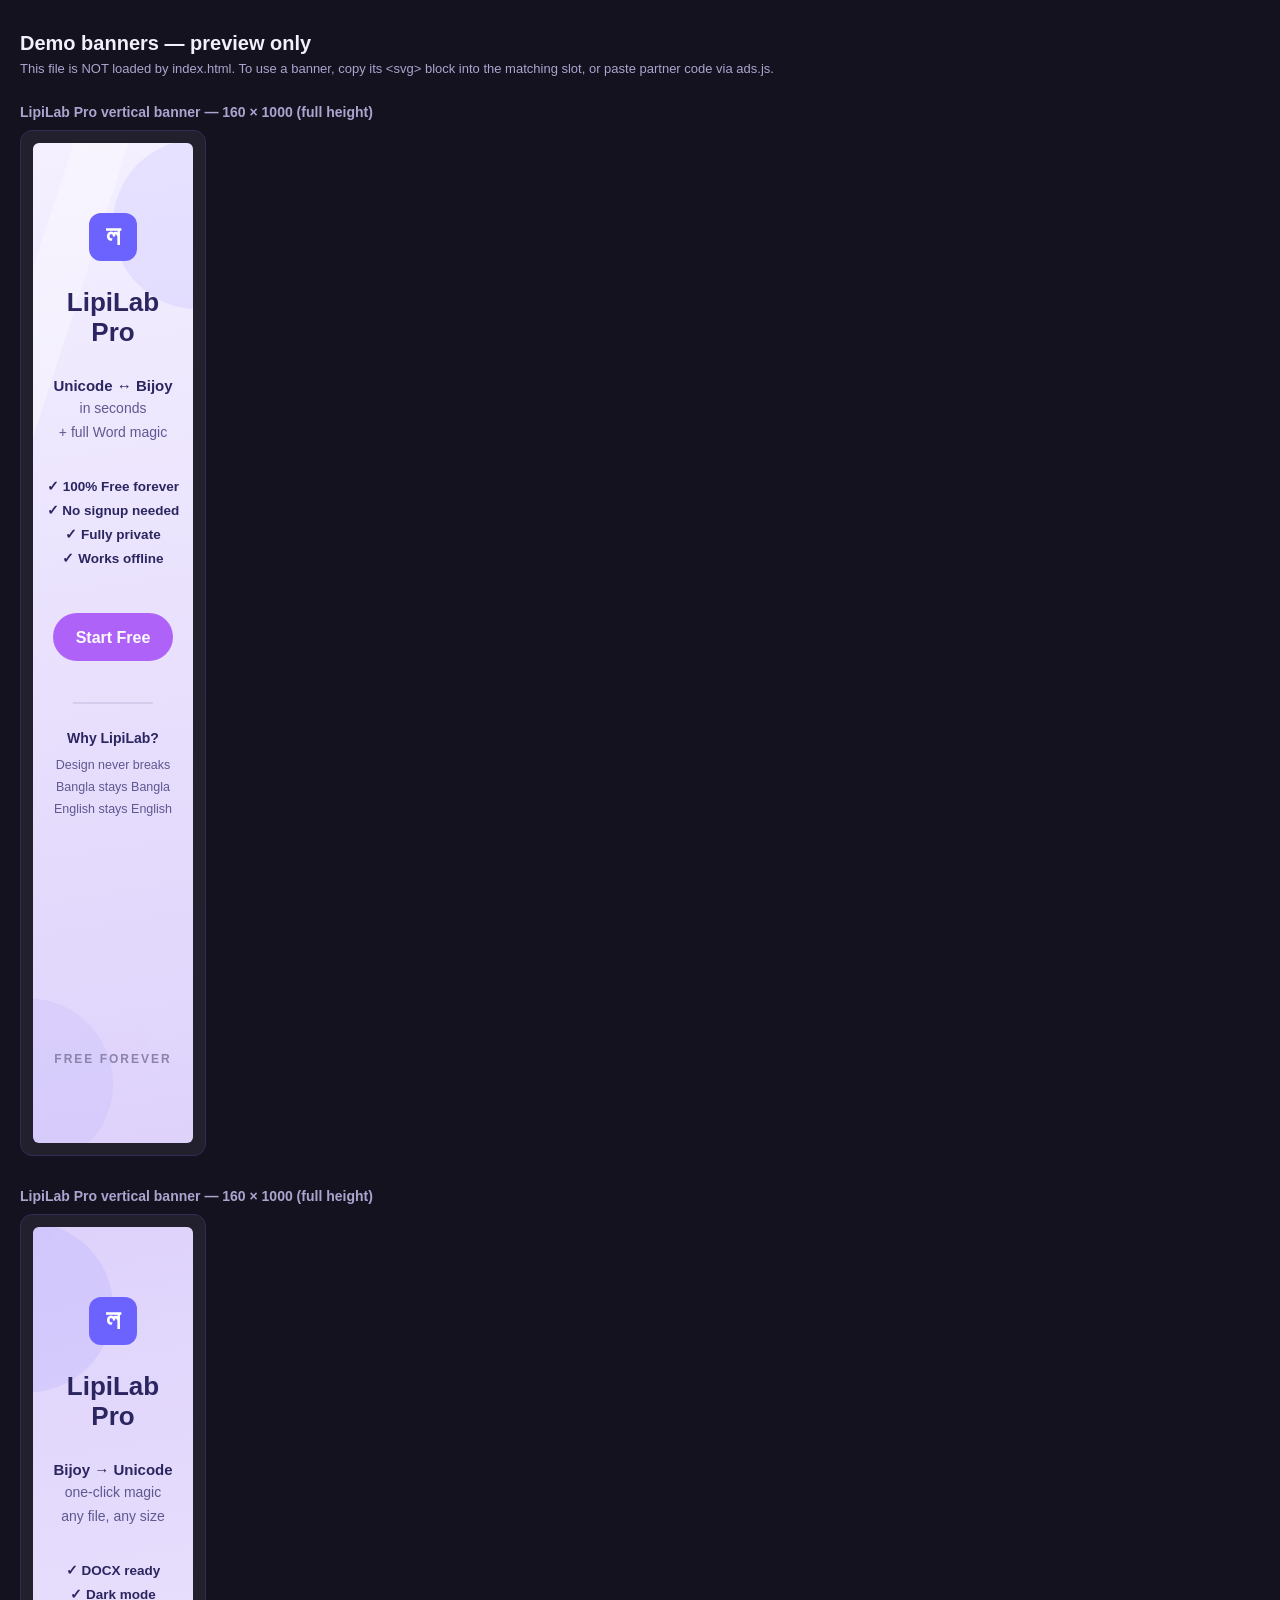
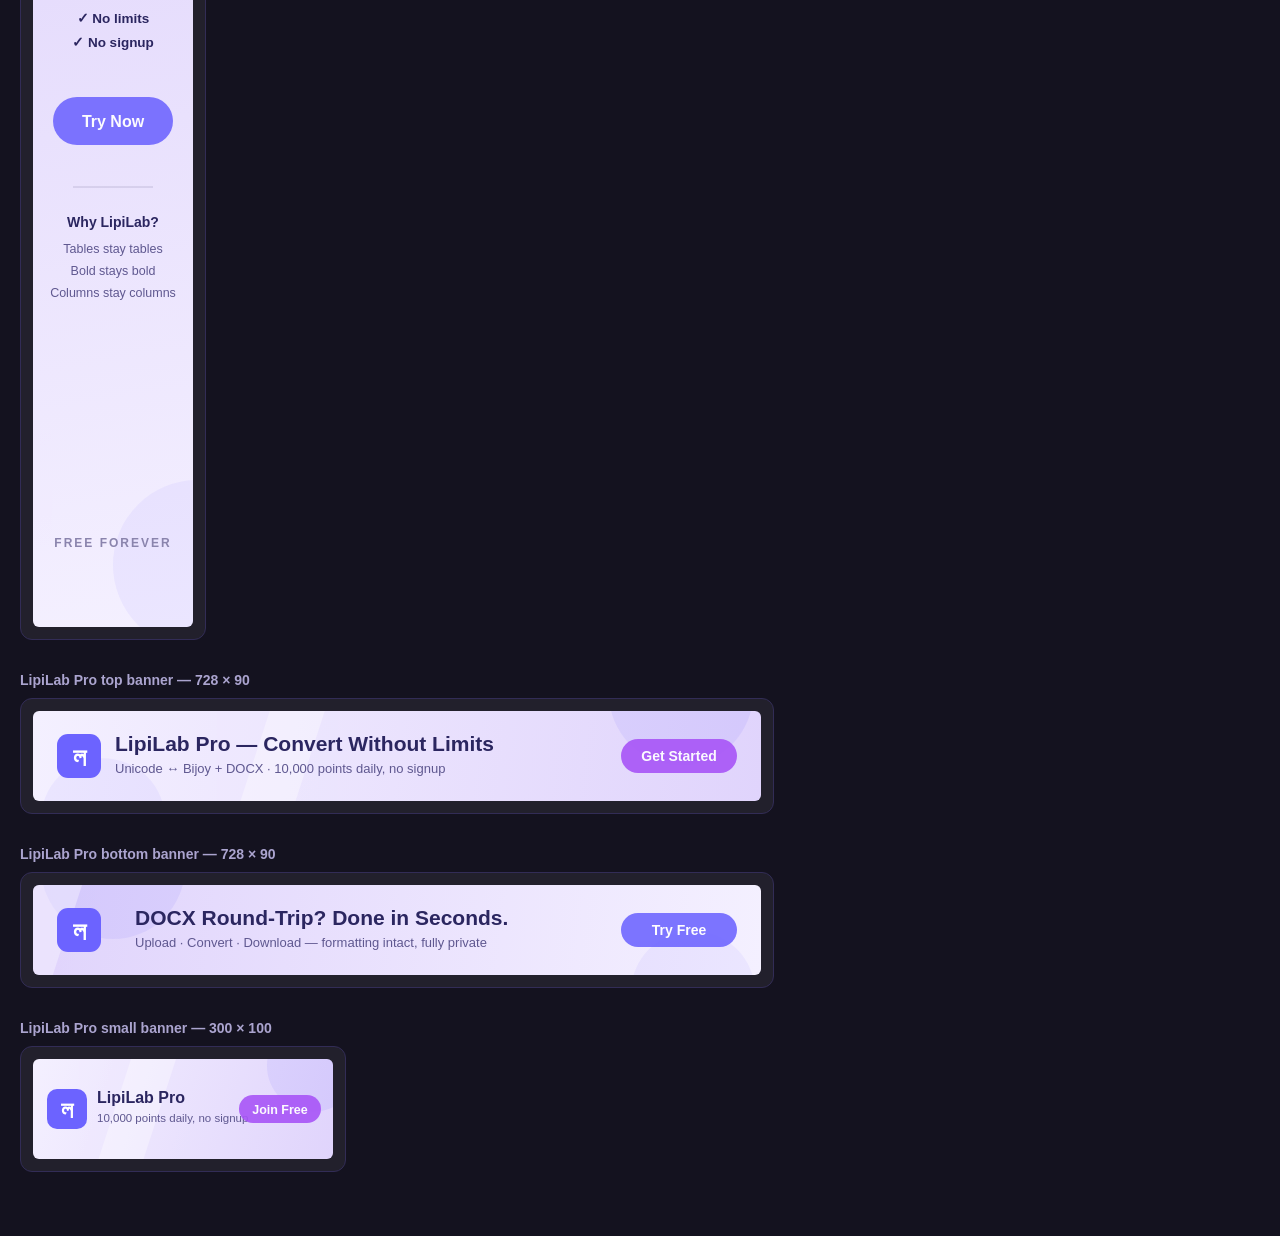
==== commit 8e58e97b: "Pure Bangla features board and full-height side banners - Features popup rewritten in simple Bangla " ====
--- a/demo-banners.html
+++ b/demo-banners.html
@@ -16,81 +16,93 @@
 <body>
 <h1>Demo banners — preview only</h1>
 <p class="sub">This file is NOT loaded by index.html. To use a banner, copy its &lt;svg&gt; block into the matching slot, or paste partner code via ads.js.</p>
-<section><h2>LipiLab Pro vertical banner — 160 × 600</h2><div class="frame" style="max-width:160px"><svg viewBox="0 0 160 600" width="100%" style="display:block;height:auto;border-radius:6px" role="img" aria-label="LipiLab Pro vertical banner">
+<section><h2>LipiLab Pro vertical banner — 160 × 1000 (full height)</h2><div class="frame" style="max-width:160px"><svg viewBox="0 0 160 1000" width="100%" style="display:block;height:auto;border-radius:6px" role="img" aria-label="LipiLab Pro vertical banner">
     <defs>
-      <linearGradient id="hsRailL" x1="0" y1="0" x2="160" y2="600" gradientUnits="userSpaceOnUse">
+      <linearGradient id="hsRailL" x1="0" y1="0" x2="160" y2="1000" gradientUnits="userSpaceOnUse">
         <stop offset="0" stop-color="#f4f0ff"/><stop offset="1" stop-color="#ded2fb"/>
       </linearGradient>
-      <linearGradient id="hsRailLBtn" x1="0" y1="0" x2="104" y2="36" gradientUnits="userSpaceOnUse">
+      <linearGradient id="hsRailLBtn" x1="0" y1="0" x2="120" y2="48" gradientUnits="userSpaceOnUse">
         <stop offset="0" stop-color="#6c63ff"/><stop offset="1" stop-color="#a855f7"/>
       </linearGradient>
     </defs>
-    <rect width="160" height="600" fill="url(#hsRailL)"/>
-    <circle cx="165" cy="50" r="75" fill="#6c63ff" opacity="0.10">
-      <animate attributeName="cy" values="50;72;50" dur="6s" repeatCount="indefinite"/>
+    <rect width="160" height="1000" fill="url(#hsRailL)"/>
+    <circle cx="165" cy="70" r="85" fill="#6c63ff" opacity="0.10">
+      <animate attributeName="cy" values="70;94;70" dur="6s" repeatCount="indefinite"/>
     </circle>
-    <circle cx="-5" cy="570" r="75" fill="#6c63ff" opacity="0.07">
-      <animate attributeName="cy" values="570;548;570" dur="7s" repeatCount="indefinite"/>
+    <circle cx="-5" cy="950" r="85" fill="#6c63ff" opacity="0.07">
+      <animate attributeName="cy" values="950;926;950" dur="7s" repeatCount="indefinite"/>
     </circle>
     <g opacity="0.35" transform="skewX(-18)">
-      <rect x="-90" y="-40" width="55" height="700" fill="#ffffff">
+      <rect x="-90" y="-60" width="55" height="1140" fill="#ffffff">
         <animateTransform attributeName="transform" type="translate" from="0 0" to="420 0" dur="4.5s" repeatCount="indefinite"/>
       </rect>
     </g>
-    <rect x="58" y="36" width="44" height="44" rx="11" fill="#6c63ff"/>
-    <text x="80" y="68" text-anchor="middle" font-family="'Noto Sans Bengali',sans-serif" font-size="26" font-weight="700" fill="#ffffff">ল</text>
-    <text x="80" y="128" text-anchor="middle" font-family="Sora,Arial,sans-serif" font-size="24" font-weight="800" fill="#2b2660">LipiLab</text>
-    <text x="80" y="156" text-anchor="middle" font-family="Sora,Arial,sans-serif" font-size="24" font-weight="800" fill="#2b2660">Pro</text>
-    <text x="80" y="200" text-anchor="middle" font-family="Arial,sans-serif" font-size="14" font-weight="700" fill="#2b2660">Unicode ↔ Bijoy</text>
-    <text x="80" y="220" text-anchor="middle" font-family="Arial,sans-serif" font-size="14" fill="#5f5890">in seconds</text>
-    <text x="80" y="244" text-anchor="middle" font-family="Arial,sans-serif" font-size="14" fill="#5f5890">+ full DOCX magic</text>
-    <text x="80" y="292" text-anchor="middle" font-family="Arial,sans-serif" font-size="13.5" font-weight="700" fill="#2b2660">✓ 100% Free forever</text>
-    <text x="80" y="314" text-anchor="middle" font-family="Arial,sans-serif" font-size="13.5" font-weight="700" fill="#2b2660">✓ No signup needed</text>
-    <text x="80" y="336" text-anchor="middle" font-family="Arial,sans-serif" font-size="13.5" font-weight="700" fill="#2b2660">✓ Fully private</text>
+    <rect x="56" y="70" width="48" height="48" rx="12" fill="#6c63ff"/>
+    <text x="80" y="102" text-anchor="middle" font-family="'Noto Sans Bengali',sans-serif" font-size="28" font-weight="700" fill="#ffffff">ল</text>
+    <text x="80" y="168" text-anchor="middle" font-family="Sora,Arial,sans-serif" font-size="26" font-weight="800" fill="#2b2660">LipiLab</text>
+    <text x="80" y="198" text-anchor="middle" font-family="Sora,Arial,sans-serif" font-size="26" font-weight="800" fill="#2b2660">Pro</text>
+    <text x="80" y="248" text-anchor="middle" font-family="Arial,sans-serif" font-size="15" font-weight="700" fill="#2b2660">Unicode ↔ Bijoy</text>
+    <text x="80" y="270" text-anchor="middle" font-family="Arial,sans-serif" font-size="14" fill="#5f5890">in seconds</text>
+    <text x="80" y="294" text-anchor="middle" font-family="Arial,sans-serif" font-size="14" fill="#5f5890">+ full Word magic</text>
+    <text x="80" y="348" text-anchor="middle" font-family="Arial,sans-serif" font-size="13.5" font-weight="700" fill="#2b2660">✓ 100% Free forever</text>
+    <text x="80" y="372" text-anchor="middle" font-family="Arial,sans-serif" font-size="13.5" font-weight="700" fill="#2b2660">✓ No signup needed</text>
+    <text x="80" y="396" text-anchor="middle" font-family="Arial,sans-serif" font-size="13.5" font-weight="700" fill="#2b2660">✓ Fully private</text>
+    <text x="80" y="420" text-anchor="middle" font-family="Arial,sans-serif" font-size="13.5" font-weight="700" fill="#2b2660">✓ Works offline</text>
     <g>
       <animate attributeName="opacity" values="1;0.88;1" dur="2.4s" repeatCount="indefinite"/>
-      <rect x="24" y="368" width="112" height="40" rx="20" fill="url(#hsRailLBtn)"/>
-      <text x="80" y="394" text-anchor="middle" font-family="Arial,sans-serif" font-size="15" font-weight="700" fill="#ffffff">Start Free</text>
+      <rect x="20" y="470" width="120" height="48" rx="24" fill="url(#hsRailLBtn)"/>
+      <text x="80" y="500" text-anchor="middle" font-family="Arial,sans-serif" font-size="16" font-weight="700" fill="#ffffff">Start Free</text>
     </g>
-    <text x="80" y="480" text-anchor="middle" font-family="Arial,sans-serif" font-size="12" font-weight="700" letter-spacing="2" fill="#8a84ad">FREE FOREVER</text>
+    <line x1="40" y1="560" x2="120" y2="560" stroke="#8a84ad" stroke-width="1" opacity="0.4"/>
+    <text x="80" y="600" text-anchor="middle" font-family="Arial,sans-serif" font-size="14" font-weight="800" fill="#2b2660">Why LipiLab?</text>
+    <text x="80" y="626" text-anchor="middle" font-family="Arial,sans-serif" font-size="12.5" fill="#5f5890">Design never breaks</text>
+    <text x="80" y="648" text-anchor="middle" font-family="Arial,sans-serif" font-size="12.5" fill="#5f5890">Bangla stays Bangla</text>
+    <text x="80" y="670" text-anchor="middle" font-family="Arial,sans-serif" font-size="12.5" fill="#5f5890">English stays English</text>
+    <text x="80" y="920" text-anchor="middle" font-family="Arial,sans-serif" font-size="12" font-weight="700" letter-spacing="2" fill="#8a84ad">FREE FOREVER</text>
   </svg></div></section>
-<section><h2>LipiLab Pro vertical banner — 160 × 600</h2><div class="frame" style="max-width:160px"><svg viewBox="0 0 160 600" width="100%" style="display:block;height:auto;border-radius:6px" role="img" aria-label="LipiLab Pro vertical banner">
+<section><h2>LipiLab Pro vertical banner — 160 × 1000 (full height)</h2><div class="frame" style="max-width:160px"><svg viewBox="0 0 160 1000" width="100%" style="display:block;height:auto;border-radius:6px" role="img" aria-label="LipiLab Pro vertical banner">
     <defs>
-      <linearGradient id="hsRailR" x1="0" y1="0" x2="160" y2="600" gradientUnits="userSpaceOnUse">
+      <linearGradient id="hsRailR" x1="0" y1="0" x2="160" y2="1000" gradientUnits="userSpaceOnUse">
         <stop offset="0" stop-color="#ded2fb"/><stop offset="1" stop-color="#f4f0ff"/>
       </linearGradient>
-      <linearGradient id="hsRailRBtn" x1="0" y1="0" x2="104" y2="36" gradientUnits="userSpaceOnUse">
+      <linearGradient id="hsRailRBtn" x1="0" y1="0" x2="120" y2="48" gradientUnits="userSpaceOnUse">
         <stop offset="0" stop-color="#a855f7"/><stop offset="1" stop-color="#6c63ff"/>
       </linearGradient>
     </defs>
-    <rect width="160" height="600" fill="url(#hsRailR)"/>
-    <circle cx="-5" cy="50" r="75" fill="#6c63ff" opacity="0.10">
-      <animate attributeName="cy" values="50;72;50" dur="6.5s" repeatCount="indefinite"/>
+    <rect width="160" height="1000" fill="url(#hsRailR)"/>
+    <circle cx="-5" cy="70" r="85" fill="#6c63ff" opacity="0.10">
+      <animate attributeName="cy" values="70;94;70" dur="6.5s" repeatCount="indefinite"/>
     </circle>
-    <circle cx="165" cy="570" r="75" fill="#6c63ff" opacity="0.07">
-      <animate attributeName="cy" values="570;548;570" dur="5.5s" repeatCount="indefinite"/>
+    <circle cx="165" cy="950" r="85" fill="#6c63ff" opacity="0.07">
+      <animate attributeName="cy" values="950;926;950" dur="5.5s" repeatCount="indefinite"/>
     </circle>
     <g opacity="0.35" transform="skewX(-18)">
-      <rect x="-90" y="-40" width="55" height="700" fill="#ffffff">
+      <rect x="-90" y="-60" width="55" height="1140" fill="#ffffff">
         <animateTransform attributeName="transform" type="translate" from="0 0" to="420 0" dur="5s" begin="1s" repeatCount="indefinite"/>
       </rect>
     </g>
-    <rect x="58" y="36" width="44" height="44" rx="11" fill="#6c63ff"/>
-    <text x="80" y="68" text-anchor="middle" font-family="'Noto Sans Bengali',sans-serif" font-size="26" font-weight="700" fill="#ffffff">ল</text>
-    <text x="80" y="128" text-anchor="middle" font-family="Sora,Arial,sans-serif" font-size="24" font-weight="800" fill="#2b2660">LipiLab</text>
-    <text x="80" y="156" text-anchor="middle" font-family="Sora,Arial,sans-serif" font-size="24" font-weight="800" fill="#2b2660">Pro</text>
-    <text x="80" y="200" text-anchor="middle" font-family="Arial,sans-serif" font-size="14" font-weight="700" fill="#2b2660">Bijoy → Unicode</text>
-    <text x="80" y="220" text-anchor="middle" font-family="Arial,sans-serif" font-size="14" fill="#5f5890">one-click magic</text>
-    <text x="80" y="244" text-anchor="middle" font-family="Arial,sans-serif" font-size="14" fill="#5f5890">any file, any size</text>
-    <text x="80" y="292" text-anchor="middle" font-family="Arial,sans-serif" font-size="13.5" font-weight="700" fill="#2b2660">✓ DOCX ready</text>
-    <text x="80" y="314" text-anchor="middle" font-family="Arial,sans-serif" font-size="13.5" font-weight="700" fill="#2b2660">✓ Works offline</text>
-    <text x="80" y="336" text-anchor="middle" font-family="Arial,sans-serif" font-size="13.5" font-weight="700" fill="#2b2660">✓ Dark mode</text>
+    <rect x="56" y="70" width="48" height="48" rx="12" fill="#6c63ff"/>
+    <text x="80" y="102" text-anchor="middle" font-family="'Noto Sans Bengali',sans-serif" font-size="28" font-weight="700" fill="#ffffff">ল</text>
+    <text x="80" y="168" text-anchor="middle" font-family="Sora,Arial,sans-serif" font-size="26" font-weight="800" fill="#2b2660">LipiLab</text>
+    <text x="80" y="198" text-anchor="middle" font-family="Sora,Arial,sans-serif" font-size="26" font-weight="800" fill="#2b2660">Pro</text>
+    <text x="80" y="248" text-anchor="middle" font-family="Arial,sans-serif" font-size="15" font-weight="700" fill="#2b2660">Bijoy → Unicode</text>
+    <text x="80" y="270" text-anchor="middle" font-family="Arial,sans-serif" font-size="14" fill="#5f5890">one-click magic</text>
+    <text x="80" y="294" text-anchor="middle" font-family="Arial,sans-serif" font-size="14" fill="#5f5890">any file, any size</text>
+    <text x="80" y="348" text-anchor="middle" font-family="Arial,sans-serif" font-size="13.5" font-weight="700" fill="#2b2660">✓ DOCX ready</text>
+    <text x="80" y="372" text-anchor="middle" font-family="Arial,sans-serif" font-size="13.5" font-weight="700" fill="#2b2660">✓ Dark mode</text>
+    <text x="80" y="396" text-anchor="middle" font-family="Arial,sans-serif" font-size="13.5" font-weight="700" fill="#2b2660">✓ No limits</text>
+    <text x="80" y="420" text-anchor="middle" font-family="Arial,sans-serif" font-size="13.5" font-weight="700" fill="#2b2660">✓ No signup</text>
     <g>
       <animate attributeName="opacity" values="1;0.88;1" dur="2.8s" repeatCount="indefinite"/>
-      <rect x="24" y="368" width="112" height="40" rx="20" fill="url(#hsRailRBtn)"/>
-      <text x="80" y="394" text-anchor="middle" font-family="Arial,sans-serif" font-size="15" font-weight="700" fill="#ffffff">Try Now</text>
+      <rect x="20" y="470" width="120" height="48" rx="24" fill="url(#hsRailRBtn)"/>
+      <text x="80" y="500" text-anchor="middle" font-family="Arial,sans-serif" font-size="16" font-weight="700" fill="#ffffff">Try Now</text>
     </g>
-    <text x="80" y="480" text-anchor="middle" font-family="Arial,sans-serif" font-size="12" font-weight="700" letter-spacing="2" fill="#8a84ad">FREE FOREVER</text>
+    <line x1="40" y1="560" x2="120" y2="560" stroke="#8a84ad" stroke-width="1" opacity="0.4"/>
+    <text x="80" y="600" text-anchor="middle" font-family="Arial,sans-serif" font-size="14" font-weight="800" fill="#2b2660">Why LipiLab?</text>
+    <text x="80" y="626" text-anchor="middle" font-family="Arial,sans-serif" font-size="12.5" fill="#5f5890">Tables stay tables</text>
+    <text x="80" y="648" text-anchor="middle" font-family="Arial,sans-serif" font-size="12.5" fill="#5f5890">Bold stays bold</text>
+    <text x="80" y="670" text-anchor="middle" font-family="Arial,sans-serif" font-size="12.5" fill="#5f5890">Columns stay columns</text>
+    <text x="80" y="920" text-anchor="middle" font-family="Arial,sans-serif" font-size="12" font-weight="700" letter-spacing="2" fill="#8a84ad">FREE FOREVER</text>
   </svg></div></section>
 <section><h2>LipiLab Pro top banner — 728 × 90</h2><div class="frame" style="max-width:728px"><svg viewBox="0 0 728 90" width="100%" style="display:block;height:auto;border-radius:6px" role="img" aria-label="LipiLab Pro top banner">
       <defs>
